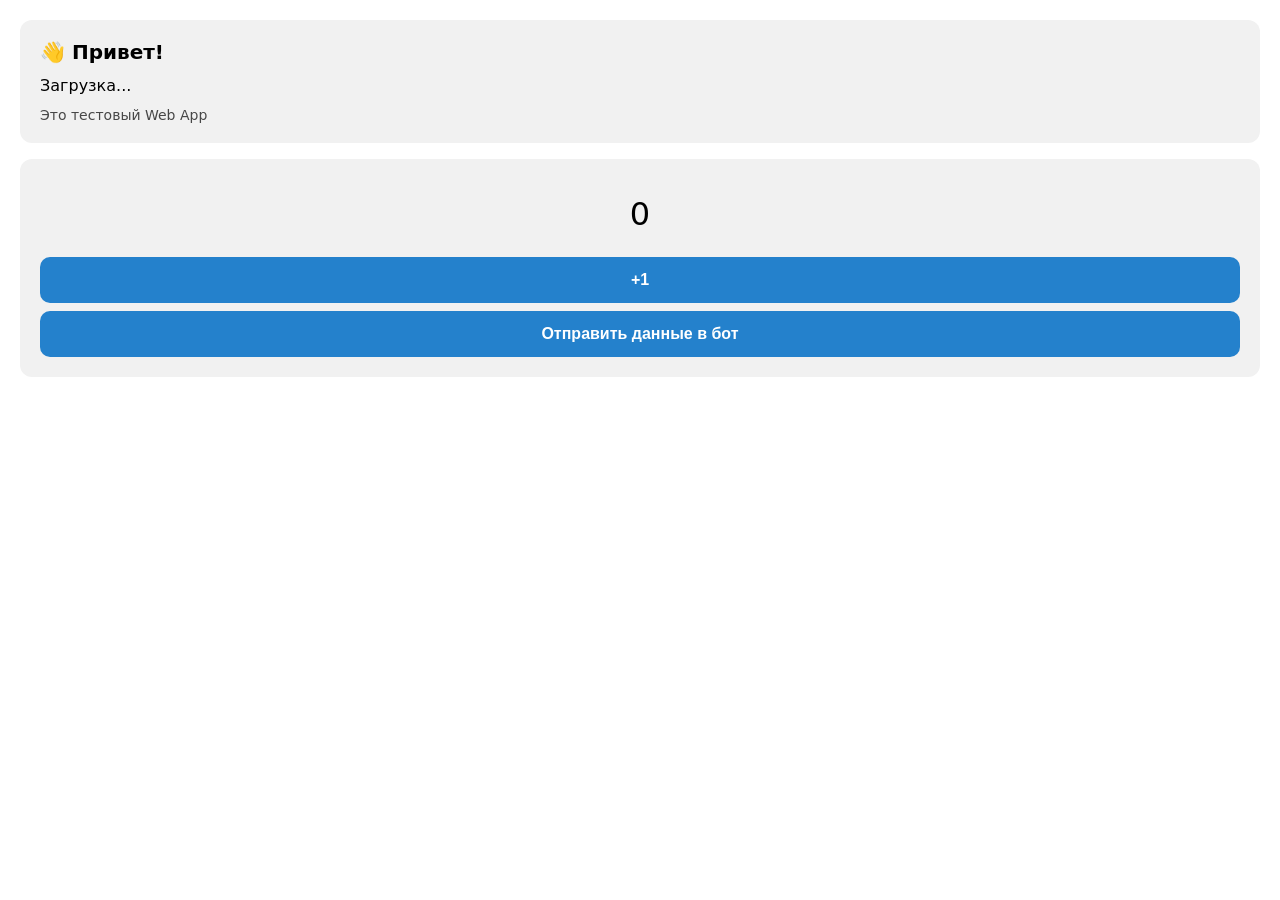
==== index.html @ 4089fd98 "Add files via upload" ====
<!DOCTYPE html>
<html lang="ru">
<head>
  <meta charset="UTF-8">
  <meta name="viewport" content="width=device-width, initial-scale=1.0, user-scalable=no">
  <title>My TG Web App</title>
  <script src="https://telegram.org/js/telegram-web-app.js"></script>
  <style>
    * { box-sizing: border-box; margin: 0; padding: 0; }
    body {
      font-family: -apple-system, system-ui, sans-serif;
      background: var(--tg-theme-bg-color, #fff);
      color: var(--tg-theme-text-color, #000);
      padding: 20px;
      min-height: 100vh;
    }
    .card {
      background: var(--tg-theme-secondary-bg-color, #f1f1f1);
      border-radius: 12px;
      padding: 20px;
      margin-bottom: 16px;
    }
    h1 { font-size: 20px; margin-bottom: 12px; }
    .user { display: flex; align-items: center; gap: 12px; margin-bottom: 12px; }
    .user img { width: 48px; height: 48px; border-radius: 50%; }
    button {
      width: 100%;
      padding: 14px;
      border: none;
      border-radius: 10px;
      background: var(--tg-theme-button-color, #2481cc);
      color: var(--tg-theme-button-text-color, #fff);
      font-size: 16px;
      font-weight: 600;
      cursor: pointer;
      margin-top: 8px;
    }
    button:active { opacity: 0.8; }
    #counter { font-size: 32px; text-align: center; margin: 16px 0; }
  </style>
</head>
<body>
  <div class="card">
    <h1>👋 Привет!</h1>
    <div class="user" id="userInfo">
      <span>Загрузка...</span>
    </div>
    <p style="opacity:0.7;font-size:14px">Это тестовый Web App</p>
  </div>

  <div class="card">
    <div id="counter">0</div>
    <button onclick="increment()">+1</button>
    <button onclick="sendData()">Отправить данные в бот</button>
  </div>

  <script>
    const tg = window.Telegram.WebApp;
    tg.ready();
    tg.expand();

    // Пользователь
    const user = tg.initDataUnsafe?.user;
    const userDiv = document.getElementById('userInfo');
    if (user) {
      userDiv.innerHTML = `
        ${user.photo_url ? `<img src="${user.photo_url}" alt="">` : ''}
        <div>
          <div style="font-weight:600">${user.first_name} ${user.last_name || ''}</div>
          <div style="font-size:13px;opacity:0.7">@${user.username || 'no username'}</div>
        </div>
      `;
    } else {
      userDiv.innerHTML = '<span>Откройте через Telegram</span>';
    }

    let count = 0;
    function increment() {
      count++;
      document.getElementById('counter').textContent = count;
      tg.HapticFeedback.impactOccurred('light');
    }

    function sendData() {
      tg.sendData(JSON.stringify({ count, action: 'test' }));
    }
  </script>
</body>
</html>
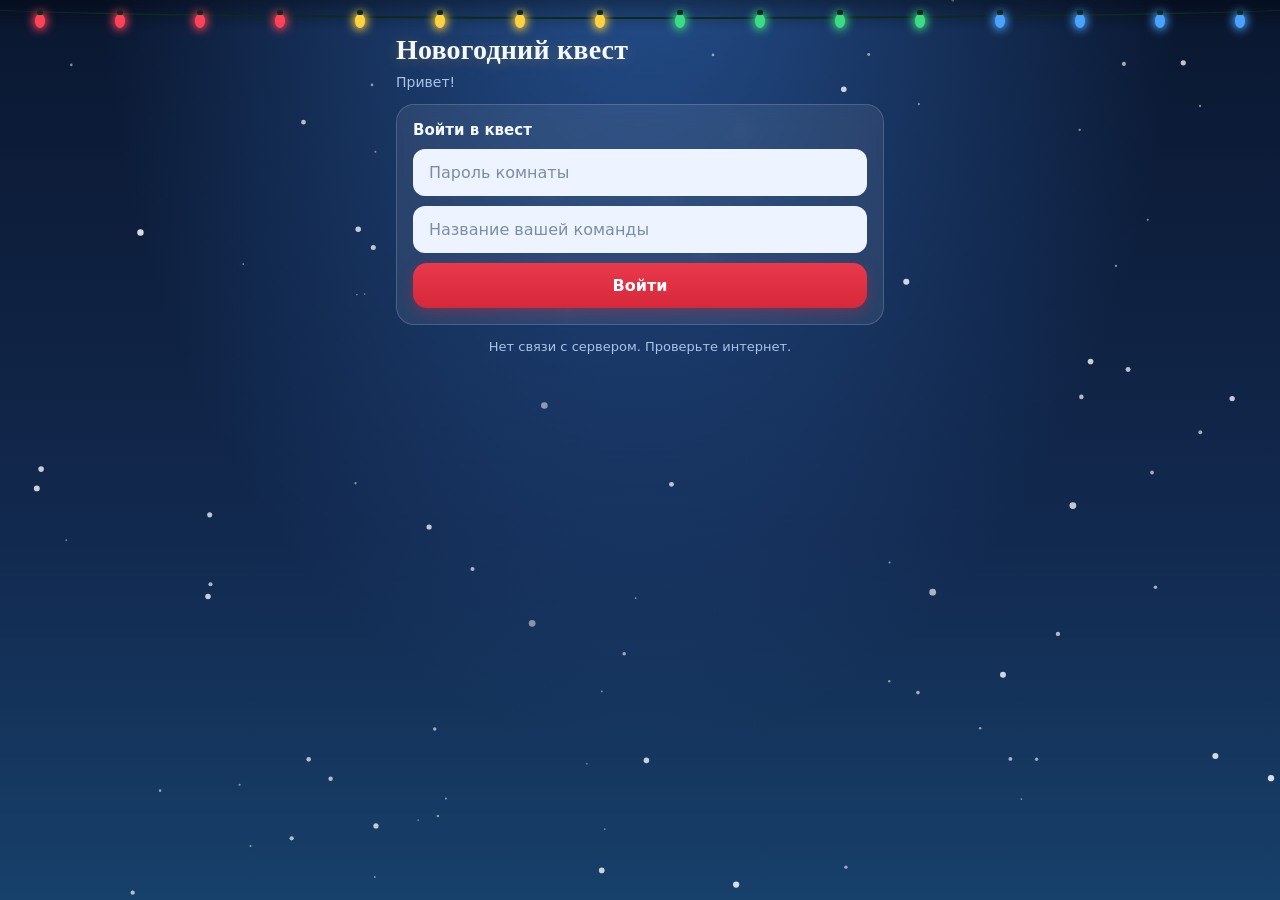
==== commit 679e6673: "Add files via upload" ====
--- a/index.html
+++ b/index.html
@@ -1,89 +1,104 @@
-<!DOCTYPE html>
-<html lang="ru">
-<head>
-  <meta charset="UTF-8">
-  <meta name="viewport" content="width=device-width, initial-scale=1.0, user-scalable=no">
-  <title>My TG Web App</title>
-  <script src="https://telegram.org/js/telegram-web-app.js"></script>
-  <style>
-    * { box-sizing: border-box; margin: 0; padding: 0; }
-    body {
-      font-family: -apple-system, system-ui, sans-serif;
-      background: var(--tg-theme-bg-color, #fff);
-      color: var(--tg-theme-text-color, #000);
-      padding: 20px;
-      min-height: 100vh;
-    }
-    .card {
-      background: var(--tg-theme-secondary-bg-color, #f1f1f1);
-      border-radius: 12px;
-      padding: 20px;
-      margin-bottom: 16px;
-    }
-    h1 { font-size: 20px; margin-bottom: 12px; }
-    .user { display: flex; align-items: center; gap: 12px; margin-bottom: 12px; }
-    .user img { width: 48px; height: 48px; border-radius: 50%; }
-    button {
-      width: 100%;
-      padding: 14px;
-      border: none;
-      border-radius: 10px;
-      background: var(--tg-theme-button-color, #2481cc);
-      color: var(--tg-theme-button-text-color, #fff);
-      font-size: 16px;
-      font-weight: 600;
-      cursor: pointer;
-      margin-top: 8px;
-    }
-    button:active { opacity: 0.8; }
-    #counter { font-size: 32px; text-align: center; margin: 16px 0; }
-  </style>
-</head>
-<body>
-  <div class="card">
-    <h1>👋 Привет!</h1>
-    <div class="user" id="userInfo">
-      <span>Загрузка...</span>
-    </div>
-    <p style="opacity:0.7;font-size:14px">Это тестовый Web App</p>
-  </div>
-
-  <div class="card">
-    <div id="counter">0</div>
-    <button onclick="increment()">+1</button>
-    <button onclick="sendData()">Отправить данные в бот</button>
-  </div>
-
-  <script>
-    const tg = window.Telegram.WebApp;
-    tg.ready();
-    tg.expand();
-
-    // Пользователь
-    const user = tg.initDataUnsafe?.user;
-    const userDiv = document.getElementById('userInfo');
-    if (user) {
-      userDiv.innerHTML = `
-        ${user.photo_url ? `<img src="${user.photo_url}" alt="">` : ''}
-        <div>
-          <div style="font-weight:600">${user.first_name} ${user.last_name || ''}</div>
-          <div style="font-size:13px;opacity:0.7">@${user.username || 'no username'}</div>
-        </div>
-      `;
-    } else {
-      userDiv.innerHTML = '<span>Откройте через Telegram</span>';
-    }
-
-    let count = 0;
-    function increment() {
-      count++;
-      document.getElementById('counter').textContent = count;
-      tg.HapticFeedback.impactOccurred('light');
-    }
-
-    function sendData() {
-      tg.sendData(JSON.stringify({ count, action: 'test' }));
-    }
-  </script>
-</body>
-</html>+<!DOCTYPE html>
+<html lang="ru">
+<head>
+    <meta charset="UTF-8">
+    <meta name="viewport" content="width=device-width, initial-scale=1.0, maximum-scale=1.0, user-scalable=no, viewport-fit=cover">
+    <title>Новогодние квесты</title>
+    <script src="https://telegram.org/js/telegram-web-app.js"></script>
+    <link rel="stylesheet" href="/style.css?v=10">
+</head>
+<body>
+    <canvas id="snow"></canvas>
+    <div class="garland" id="garland" aria-hidden="true"></div>
+
+    <main class="app">
+        <!-- Главное меню -->
+        <section id="main-menu" class="screen">
+            <div class="row between">
+                <h1 class="title">Новогодний квест</h1>
+                <div class="row gap8">
+                    <button id="admin-new" class="icon-btn hidden" title="Создать комнату" onclick="window.app.newRoom()">➕</button>
+                </div>
+            </div>
+            <p class="subtitle" id="user-greeting">Привет!</p>
+
+            <div class="card join-card">
+                <div class="card-title">Войти в квест</div>
+                <input type="text" id="join-room-code" placeholder="Пароль комнаты" autocomplete="off">
+                <input type="text" id="join-team-name" placeholder="Название вашей команды" maxlength="24" autocomplete="off">
+                <button class="btn" onclick="window.app.joinRoom()">Войти</button>
+            </div>
+
+            <div id="quest-list"></div>
+        </section>
+
+        <!-- Комната (игрок) -->
+        <section id="room-screen" class="screen hidden">
+            <div class="screen-header">
+                <button class="back-btn" onclick="window.app.back()">← Назад</button>
+                <div class="timer" id="room-status"></div>
+            </div>
+            <h2 class="title" id="room-title"></h2>
+            <p class="subtitle" id="room-team"></p>
+
+            <div class="card code-card">
+                <div class="card-title">🔑 Код задания</div>
+                <div class="row gap8">
+                    <input type="text" id="unlock-code" inputmode="numeric" maxlength="7" placeholder="6 цифр" autocomplete="off">
+                    <button class="btn btn-auto" onclick="window.app.unlock()">Открыть</button>
+                </div>
+                <button class="btn btn-ghost hidden" id="scan-btn" onclick="window.app.scanQr()">📷 Сканировать QR-код</button>
+            </div>
+
+            <div id="room-map-box"></div>
+            <div id="room-tasks" class="stack"></div>
+
+            <div class="card">
+                <div class="card-title">🏆 Команды</div>
+                <div id="room-board"></div>
+            </div>
+        </section>
+
+        <!-- Экран задания -->
+        <section id="quest-container" class="screen hidden">
+            <div class="screen-header">
+                <button class="back-btn" onclick="window.app.back()">← К заданиям</button>
+                <div class="timer" id="quest-timer"></div>
+                <button class="hint-btn" id="hint-btn" onclick="window.app.hint()">💡</button>
+            </div>
+            <h2 class="title small" id="quest-title"></h2>
+            <div id="quest-content" class="quest-content"></div>
+        </section>
+
+        <!-- Админ: результаты комнаты -->
+        <section id="admin-room" class="screen hidden">
+            <div class="screen-header">
+                <button class="back-btn" onclick="window.app.back()">← Назад</button>
+                <div class="row gap8">
+                    <button class="icon-btn" onclick="window.app.editRoom()" title="Редактировать">✏️</button>
+                    <button class="icon-btn" onclick="window.app.deleteRoom()" title="Удалить">🗑</button>
+                </div>
+            </div>
+            <div id="admin-room-body"></div>
+        </section>
+
+        <!-- Админ: создание / редактирование -->
+        <section id="admin-edit" class="screen hidden">
+            <div class="screen-header">
+                <button class="back-btn" onclick="window.app.back()">← Назад</button>
+                <h2 class="title small">Комната</h2>
+            </div>
+            <div id="admin-form"></div>
+        </section>
+    </main>
+
+    <div id="modal" class="modal hidden">
+        <div class="modal-card">
+            <div id="modal-body"></div>
+            <button class="btn" onclick="window.app.closeModal()">Понятно</button>
+        </div>
+    </div>
+
+    <script type="module" src="/app.js?v=10"></script>
+</body>
+</html>
--- a/style.css
+++ b/style.css
@@ -0,0 +1,194 @@
+/* Палитра: ночь, хвоя, клюква, золото, снег */
+:root {
+    --night: #0a1730;
+    --night-2: #12294f;
+    --pine: #1f6b4a;
+    --cranberry: #d62839;
+    --gold: #f6c453;
+    --snow: #f4f8ff;
+    --ice: #a9c4e8;
+    --glass: rgba(255, 255, 255, 0.08);
+    --glass-line: rgba(255, 255, 255, 0.16);
+    --c-red: #ff4257;
+    --c-yellow: #ffd23f;
+    --c-green: #3ddc84;
+    --c-gray: #8a97ad;
+    --serif: Georgia, 'Times New Roman', serif;
+}
+
+* { box-sizing: border-box; margin: 0; padding: 0; -webkit-tap-highlight-color: transparent; font-family: -apple-system, system-ui, 'Segoe UI', Roboto, sans-serif; user-select: none; -webkit-user-select: none; }
+/* Без этого на iPhone нельзя печатать в полях ввода */
+input, textarea, select { user-select: text; -webkit-user-select: text; }
+
+html { background: var(--night); }
+body {
+    color: var(--snow);
+    min-height: 100vh;
+    background:
+        radial-gradient(ellipse at 50% -10%, #25508f 0%, transparent 60%),
+        linear-gradient(180deg, var(--night) 0%, var(--night-2) 60%, #17406a 100%);
+    background-attachment: fixed;
+    overflow-x: hidden;
+}
+#snow { position: fixed; inset: 0; width: 100%; height: 100%; pointer-events: none; z-index: 1; }
+.hidden { display: none !important; }
+
+.app { position: relative; z-index: 2; padding: 34px 16px 40px; max-width: 520px; margin: 0 auto; }
+.screen { display: flex; flex-direction: column; gap: 14px; }
+.row { display: flex; align-items: center; }
+.between { justify-content: space-between; }
+.gap8 { gap: 8px; }
+.stack { display: flex; flex-direction: column; gap: 10px; }
+
+/* Гирлянда */
+.garland { position: fixed; top: 0; left: 0; right: 0; height: 30px; z-index: 3; pointer-events: none; display: flex; justify-content: space-around; padding-top: 6px;
+    background: linear-gradient(180deg, rgba(0,0,0,.35), transparent); }
+.garland::before { content: ''; position: absolute; left: -5%; right: -5%; top: -9px; height: 26px; border-bottom: 2px solid #0d2a1c; border-radius: 0 0 50% 50%; }
+.bulb { width: 10px; height: 14px; border-radius: 50% 50% 55% 55%; margin-top: 8px; position: relative; animation: blink 2.4s infinite ease-in-out; }
+.bulb::before { content: ''; position: absolute; top: -4px; left: 2px; width: 6px; height: 5px; background: #0d2a1c; border-radius: 2px; }
+@keyframes blink { 0%, 100% { opacity: 1; filter: brightness(1.2); } 50% { opacity: .35; filter: brightness(.8); } }
+
+/* Тексты */
+.title { font-family: var(--serif); font-size: 28px; font-weight: 700; line-height: 1.15; letter-spacing: .2px; text-shadow: 0 2px 14px rgba(246, 196, 83, .25); }
+.title.small { font-size: 22px; }
+.subtitle { font-size: 14px; color: var(--ice); margin-top: -6px; }
+.muted { color: var(--ice); font-size: 13px; }
+
+/* Карточки */
+.card { background: var(--glass); border: 1px solid var(--glass-line); border-radius: 18px; padding: 16px; backdrop-filter: blur(8px); -webkit-backdrop-filter: blur(8px); display: flex; flex-direction: column; gap: 10px; }
+.card-title { font-weight: 700; font-size: 15px; }
+.room-card { cursor: pointer; flex-direction: row; justify-content: space-between; align-items: center; transition: border-color .15s; }
+.room-card:active { border-color: var(--gold); }
+.room-card .name { font-family: var(--serif); font-size: 18px; font-weight: 700; }
+
+/* Поля */
+input[type=text], input[type=number], input[type=datetime-local], input[type=password], textarea, select {
+    width: 100%; padding: 12px 14px; font-size: 16px; color: #10213f; background: #eef4ff; border: 2px solid transparent; border-radius: 12px; outline: none;
+}
+input:focus, textarea:focus, select:focus { border-color: var(--gold); }
+input::placeholder, textarea::placeholder { color: #7d8ba5; }
+textarea { min-height: 70px; resize: vertical; }
+label.field { display: flex; flex-direction: column; gap: 5px; font-size: 13px; color: var(--ice); }
+
+/* Кнопки */
+.btn { background: linear-gradient(180deg, #e83a4c, var(--cranberry)); color: #fff; border: none; padding: 13px 16px; border-radius: 14px; font-size: 16px; font-weight: 700; cursor: pointer; width: 100%; box-shadow: 0 4px 14px rgba(214, 40, 57, .35); }
+.btn:active { transform: scale(.98); }
+.btn:disabled { opacity: .5; }
+.btn-auto { width: auto; white-space: nowrap; }
+.btn-ghost { background: var(--glass); border: 1px solid var(--glass-line); box-shadow: none; color: var(--snow); font-weight: 600; }
+.btn-green { background: linear-gradient(180deg, #2a9460, var(--pine)); box-shadow: 0 4px 14px rgba(31, 107, 74, .4); }
+.btn-small { padding: 8px 12px; font-size: 14px; border-radius: 10px; }
+.icon-btn { background: var(--glass); border: 1px solid var(--glass-line); color: var(--snow); width: 40px; height: 40px; border-radius: 12px; font-size: 18px; cursor: pointer; }
+.back-btn { background: none; border: none; color: var(--gold); font-size: 16px; cursor: pointer; padding: 4px 0; }
+.screen-header { display: flex; justify-content: space-between; align-items: center; gap: 10px; }
+.timer { font-weight: 700; font-size: 16px; color: var(--gold); font-variant-numeric: tabular-nums; }
+.hint-btn { background: var(--glass); border: 1px solid var(--gold); color: var(--gold); padding: 7px 12px; border-radius: 12px; font-size: 14px; font-weight: 700; cursor: pointer; white-space: nowrap; }
+.hint-btn.used { background: var(--gold); color: #3a2a00; }
+
+/* Задания в комнате */
+.task-card { display: flex; justify-content: space-between; align-items: center; gap: 10px; padding: 14px 16px; border-radius: 16px; border: 1px solid var(--glass-line); background: var(--glass); }
+.task-card .num { width: 30px; height: 30px; border-radius: 50%; display: inline-flex; align-items: center; justify-content: center; font-weight: 800; font-size: 14px; margin-right: 10px; color: #1b1300; flex-shrink: 0; }
+.task-card .left { display: flex; align-items: center; min-width: 0; }
+.task-card .tname { font-weight: 700; }
+.task-card .tsub { font-size: 12px; color: var(--ice); margin-top: 2px; }
+.task-card.new { opacity: .75; }
+.task-card.new .num { background: var(--c-red); box-shadow: 0 0 10px var(--c-red); }
+.task-card.found { border-color: var(--c-yellow); cursor: pointer; box-shadow: 0 0 16px rgba(255, 210, 63, .2); }
+.task-card.found .num { background: var(--c-yellow); box-shadow: 0 0 10px var(--c-yellow); }
+.task-card.solved { border-color: rgba(61, 220, 132, .5); }
+.task-card.solved .num { background: var(--c-green); box-shadow: 0 0 10px var(--c-green); }
+.task-card.failed .num { background: var(--c-gray); }
+.task-card .right { font-weight: 800; color: var(--gold); white-space: nowrap; text-align: right; font-size: 14px; }
+
+/* Карта и метки */
+.map-wrap { position: relative; border-radius: 16px; overflow: hidden; border: 1px solid var(--glass-line); line-height: 0; }
+.map-wrap img { width: 100%; display: block; -webkit-user-drag: none; }
+.map-wrap.placing { outline: 3px dashed var(--gold); cursor: crosshair; }
+.pin { position: absolute; width: 28px; height: 28px; margin: -14px 0 0 -14px; border-radius: 50%; display: flex; align-items: center; justify-content: center; font-size: 13px; font-weight: 800; color: #1b1300; line-height: 1; border: 2px solid #fff; pointer-events: none; }
+.pin.red { background: var(--c-red); color: #fff; box-shadow: 0 0 12px 3px var(--c-red); animation: glow 1.8s infinite; }
+.pin.yellow { background: var(--c-yellow); box-shadow: 0 0 12px 3px var(--c-yellow); animation: glow 1.8s infinite; }
+.pin.green { background: var(--c-green); box-shadow: 0 0 12px 3px var(--c-green); }
+.pin.gray { background: var(--c-gray); }
+.pin.blue { background: #6cb4ff; }
+@keyframes glow { 0%, 100% { filter: brightness(1); } 50% { filter: brightness(1.45); } }
+.legend { display: flex; gap: 12px; flex-wrap: wrap; font-size: 12px; color: var(--ice); margin-top: 8px; }
+.legend i { display: inline-block; width: 10px; height: 10px; border-radius: 50%; margin-right: 5px; }
+
+/* Таблица команд */
+.board-row { display: flex; justify-content: space-between; padding: 8px 0; border-bottom: 1px solid var(--glass-line); font-size: 15px; }
+.board-row:last-child { border-bottom: none; }
+.board-row.you { color: var(--gold); font-weight: 700; }
+
+/* Окно-сообщение */
+.modal { position: fixed; inset: 0; z-index: 50; background: rgba(5, 10, 25, .75); display: flex; align-items: center; justify-content: center; padding: 20px; }
+.modal-card { background: linear-gradient(180deg, #1a3a6b, #10264a); border: 1px solid var(--gold); border-radius: 20px; padding: 20px; width: 100%; max-width: 420px; display: flex; flex-direction: column; gap: 16px; box-shadow: 0 10px 40px rgba(0, 0, 0, .5); }
+.modal-card h3 { font-family: var(--serif); font-size: 22px; }
+.modal-card p { line-height: 1.5; }
+.big-score { font-family: var(--serif); font-size: 44px; color: var(--gold); text-align: center; }
+
+/* Поле игры */
+.quest-content { display: flex; flex-direction: column; gap: 12px; min-height: 260px; }
+.center { text-align: center; }
+.note { text-align: center; font-size: 14px; color: var(--ice); }
+.shake { animation: shake .35s; }
+@keyframes shake { 20% { transform: translateX(-6px); } 40% { transform: translateX(6px); } 60% { transform: translateX(-4px); } 80% { transform: translateX(4px); } }
+.game-canvas { background: #0d2140; border: 2px solid var(--glass-line); border-radius: 14px; touch-action: none; width: 100%; max-width: 300px; align-self: center; }
+.dpad { display: grid; grid-template-columns: repeat(3, 62px); gap: 8px; justify-content: center; }
+.dpad .btn { padding: 14px 0; }
+
+.quiz-option { background: var(--glass); border: 2px solid var(--glass-line); padding: 15px; border-radius: 14px; text-align: center; cursor: pointer; font-size: 16px; }
+.quiz-option.correct { border-color: var(--c-green); background: rgba(61, 220, 132, .18); }
+.quiz-option.wrong { border-color: var(--c-red); background: rgba(255, 66, 87, .18); }
+.quiz-option.off { opacity: .25; pointer-events: none; }
+
+/* Ханойская башня */
+.hanoi-board { display: flex; justify-content: space-between; gap: 8px; height: 230px; touch-action: none; }
+.tower { flex: 1; position: relative; border-bottom: 5px solid #c9a24a; border-radius: 0 0 6px 6px; transition: background .15s; }
+.tower.drop-ok { background: rgba(61, 220, 132, .16); }
+.tower.drop-bad { background: rgba(255, 66, 87, .16); }
+.pole { position: absolute; left: 50%; bottom: 0; top: 14px; width: 8px; margin-left: -4px; background: linear-gradient(90deg, #b88a2e, #f0cf7a, #b88a2e); border-radius: 4px 4px 0 0; }
+.stack-box { position: absolute; left: 0; right: 0; bottom: 0; display: flex; flex-direction: column-reverse; align-items: center; gap: 2px; padding-bottom: 2px; }
+.disk { height: 24px; border-radius: 12px; box-shadow: inset 0 -3px 0 rgba(0, 0, 0, .22), 0 2px 5px rgba(0, 0, 0, .4); touch-action: none; }
+.disk.top { cursor: grab; outline: 2px solid rgba(255, 255, 255, .55); }
+.disk.dragging { position: fixed; z-index: 40; cursor: grabbing; transform: scale(1.06); pointer-events: auto; }
+
+/* Спички */
+.match-svg { width: 100%; max-width: 360px; align-self: center; touch-action: manipulation; }
+.stick { transition: opacity .12s; }
+.stick-on { fill: #f0c27a; stroke: #8a5a1e; stroke-width: 1.5; }
+.stick-off { fill: rgba(255, 255, 255, .05); stroke: rgba(255, 255, 255, .28); stroke-width: 1.2; stroke-dasharray: 4 3; }
+.stick-hand { fill: rgba(255, 66, 87, .35); stroke: var(--c-red); stroke-width: 2; stroke-dasharray: 4 3; }
+.stick-fixed { fill: #b98a4a; stroke: #6b4713; stroke-width: 1.5; opacity: .85; }
+
+/* Wordle */
+.wordle-row { display: flex; gap: 5px; justify-content: center; }
+.wcell { width: 40px; height: 40px; border-radius: 8px; display: flex; align-items: center; justify-content: center; font-weight: 800; font-size: 18px; color: #fff; background: var(--glass); border: 1px solid var(--glass-line); }
+.wcell.m0 { background: #4b5870; } .wcell.m1 { background: #c89b1e; } .wcell.m2 { background: #2a9460; }
+.wcell.empty { opacity: .35; }
+
+/* Гирлянда-симон */
+.simon-grid { display: grid; grid-template-columns: 1fr 1fr; gap: 12px; max-width: 280px; width: 100%; align-self: center; }
+.pad { aspect-ratio: 1; border-radius: 50%; border: none; opacity: .38; transition: opacity .1s, box-shadow .1s, transform .1s; cursor: pointer; }
+.pad.lit { opacity: 1; transform: scale(1.06); box-shadow: 0 0 34px 10px currentColor; }
+.pad.p0 { background: #ff4257; color: #ff4257; } .pad.p1 { background: #3ddc84; color: #3ddc84; }
+.pad.p2 { background: #4aa3ff; color: #4aa3ff; } .pad.p3 { background: #ffd23f; color: #ffd23f; }
+
+/* Пары */
+.mem-grid { display: grid; grid-template-columns: repeat(4, 1fr); gap: 8px; }
+.mem-card { aspect-ratio: 1; border-radius: 12px; display: flex; align-items: center; justify-content: center; font-size: 30px; cursor: pointer; background: linear-gradient(135deg, #2a5aa0, #17406a); border: 1px solid var(--glass-line); color: transparent; transition: transform .25s, background .2s; }
+.mem-card.open { background: #eef4ff; color: inherit; transform: rotateY(180deg) scaleX(-1); }
+.mem-card.done { background: rgba(61, 220, 132, .25); color: inherit; border-color: var(--c-green); }
+
+/* Пятнашки */
+.slide-grid { display: grid; gap: 6px; max-width: 320px; width: 100%; align-self: center; }
+.tile { aspect-ratio: 1; border-radius: 12px; display: flex; align-items: center; justify-content: center; font-size: 26px; font-weight: 800; cursor: pointer; background: linear-gradient(135deg, #e83a4c, #a81c2c); color: #fff; box-shadow: 0 3px 8px rgba(0, 0, 0, .35); }
+.tile.alt { background: linear-gradient(135deg, #2a9460, #17604a); }
+.tile.empty { background: transparent; box-shadow: none; cursor: default; }
+
+/* Админка */
+.task-edit { background: rgba(255, 255, 255, .05); border: 1px solid var(--glass-line); border-radius: 14px; padding: 12px; display: flex; flex-direction: column; gap: 8px; }
+.code-pill { font-family: ui-monospace, Menlo, monospace; font-size: 20px; font-weight: 800; color: var(--gold); letter-spacing: 3px; }
+.chip { display: inline-block; padding: 3px 8px; border-radius: 10px; font-size: 12px; font-weight: 700; margin: 2px 3px 2px 0; background: var(--glass); }
+.chip.g { background: rgba(61, 220, 132, .25); } .chip.y { background: rgba(255, 210, 63, .25); } .chip.r { background: rgba(255, 66, 87, .22); }
+
+@media (prefers-reduced-motion: reduce) { .bulb, .pin { animation: none !important; } }
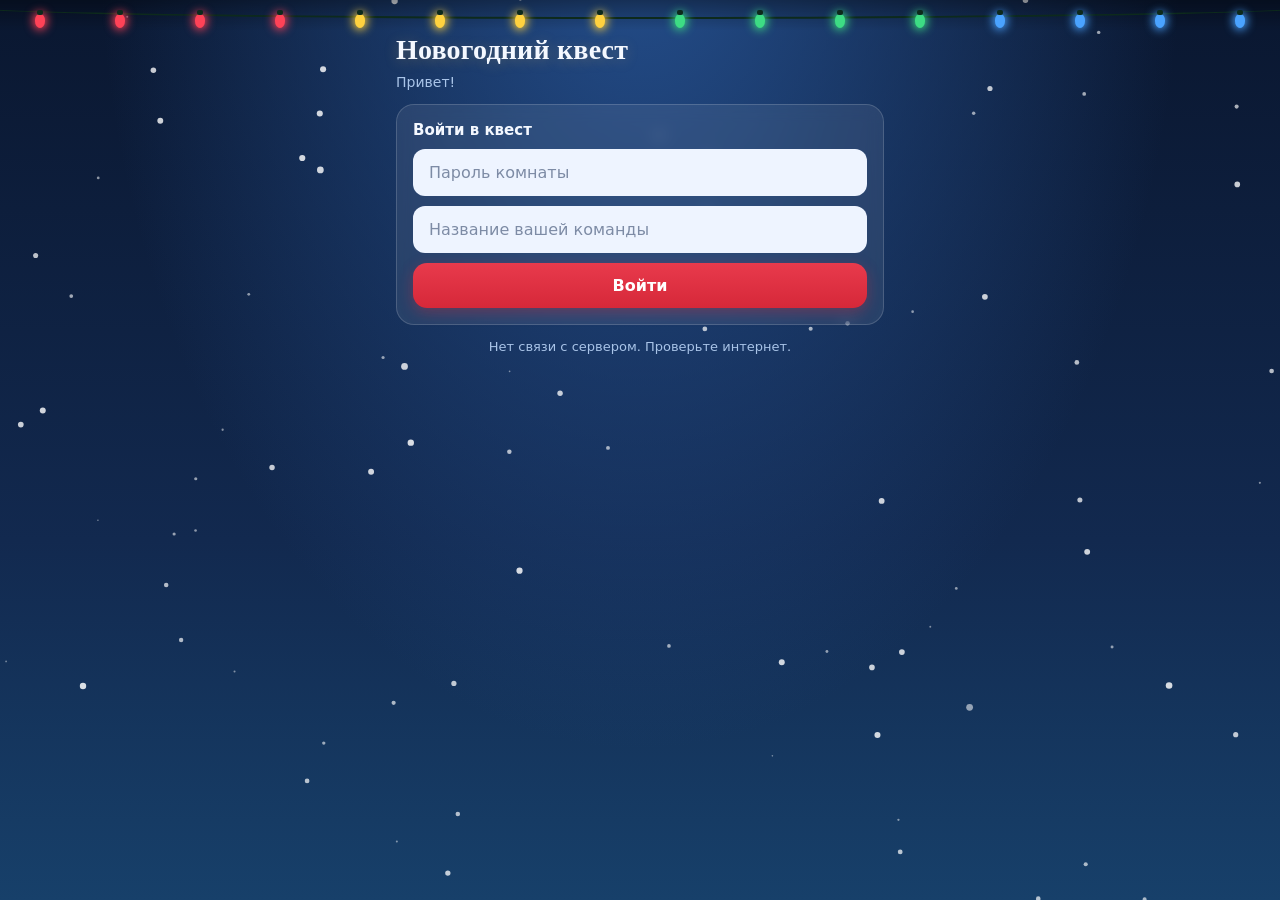
==== commit 1f7e2154: "Update version numbers for CSS and JS files" ====
--- a/index.html
+++ b/index.html
@@ -5,22 +5,22 @@
     <meta name="viewport" content="width=device-width, initial-scale=1.0, maximum-scale=1.0, user-scalable=no, viewport-fit=cover">
     <title>Новогодние квесты</title>
     <script src="https://telegram.org/js/telegram-web-app.js"></script>
-    <link rel="stylesheet" href="/style.css?v=10">
+    <link rel="stylesheet" href="/style.css?v=11">
 </head>
 <body>
     <canvas id="snow"></canvas>
     <div class="garland" id="garland" aria-hidden="true"></div>
 
     <main class="app">
+        <div id="boot-error" class="card hidden" style="border-color:var(--c-red);white-space:pre-wrap;font-size:13px"></div>
         <!-- Главное меню -->
         <section id="main-menu" class="screen">
             <div class="row between">
                 <h1 class="title">Новогодний квест</h1>
-                <div class="row gap8">
-                    <button id="admin-new" class="icon-btn hidden" title="Создать комнату" onclick="window.app.newRoom()">➕</button>
-                </div>
             </div>
             <p class="subtitle" id="user-greeting">Привет!</p>
+
+            <button id="admin-new" class="btn btn-green hidden" onclick="window.app.newRoom()">➕ Создать комнату (админ)</button>
 
             <div class="card join-card">
                 <div class="card-title">Войти в квест</div>
@@ -30,6 +30,7 @@
             </div>
 
             <div id="quest-list"></div>
+            <p class="muted center" id="my-id"></p>
         </section>
 
         <!-- Комната (игрок) -->
@@ -67,6 +68,7 @@
                 <button class="hint-btn" id="hint-btn" onclick="window.app.hint()">💡</button>
             </div>
             <h2 class="title small" id="quest-title"></h2>
+            <p class="quest-sub" id="quest-sub"></p>
             <div id="quest-content" class="quest-content"></div>
         </section>
 
@@ -99,6 +101,6 @@
         </div>
     </div>
 
-    <script type="module" src="/app.js?v=10"></script>
+    <script type="module" src="/app.js?v=11"></script>
 </body>
 </html>
--- a/style.css
+++ b/style.css
@@ -192,3 +192,47 @@
 .chip.g { background: rgba(61, 220, 132, .25); } .chip.y { background: rgba(255, 210, 63, .25); } .chip.r { background: rgba(255, 66, 87, .22); }
 
 @media (prefers-reduced-motion: reduce) { .bulb, .pin { animation: none !important; } }
+
+/* ───── Ханой: подарки и ёлки ───── */
+.tower-name { position: absolute; left: 0; right: 0; bottom: -26px; text-align: center; font-size: 12px; color: var(--ice); }
+.hanoi-board { margin-bottom: 28px; }
+.disk.gift { position: relative; border-radius: 6px; }
+.disk.gift::before { content: ''; position: absolute; left: 50%; top: 0; bottom: 0; width: 8px; margin-left: -4px; background: rgba(255, 255, 255, .85); }
+.disk.gift::after { content: '🎀'; position: absolute; left: 50%; top: -9px; transform: translateX(-50%); font-size: 13px; line-height: 1; }
+.disk.dragging::after { top: -9px; }
+
+/* ───── Гирлянда ───── */
+.garland-box { display: flex; flex-direction: column; gap: 26px; padding: 8px 4px 24px; }
+.g-row { position: relative; display: flex; justify-content: space-around; align-items: flex-start; min-height: 74px; }
+.g-wire { position: absolute; left: 0; right: 0; top: -6px; height: 34px; border-bottom: 3px solid #0f3a26; border-radius: 0 0 50% 50% / 0 0 100% 100%; }
+.g-bulb { position: relative; width: 38px; height: 52px; border: none; cursor: pointer; background: var(--c); border-radius: 50% 50% 55% 55% / 40% 40% 60% 60%; opacity: .35; transition: opacity .08s, box-shadow .08s, transform .08s; z-index: 1; }
+.g-bulb::before { content: ''; position: absolute; top: -9px; left: 11px; width: 16px; height: 11px; background: #3a3a3a; border-radius: 3px 3px 0 0; }
+.g-bulb.lit { opacity: 1; transform: scale(1.12); box-shadow: 0 0 30px 12px var(--c); }
+
+/* ───── Записка сейфа ───── */
+.note-canvas { width: 100%; max-width: 340px; align-self: center; border-radius: 12px; box-shadow: 0 6px 18px rgba(0, 0, 0, .4); user-select: none; }
+
+/* ───── Пятнашки-картинка ───── */
+.slide-board { position: relative; align-self: center; border-radius: 12px; background: rgba(255, 255, 255, .06); touch-action: none; }
+.ptile { position: absolute; left: 0; top: 0; border-radius: 8px; cursor: grab; touch-action: none; box-shadow: 0 2px 6px rgba(0, 0, 0, .45); overflow: hidden; }
+.ptile span { position: absolute; left: 4px; top: 2px; font-size: 12px; font-weight: 800; color: #fff; text-shadow: 0 1px 3px #000; opacity: .85; }
+
+/* ───── Исправление: диск снова «отрывается» и едет за пальцем ───── */
+.disk.gift.dragging { position: fixed; z-index: 40; transform: scale(1.08); box-shadow: 0 10px 22px rgba(0, 0, 0, .55); }
+
+/* ───── Подпись под названием задания ───── */
+.quest-sub { margin-top: -6px; font-size: 13px; color: var(--ice); }
+
+/* ───── Эрудиция: полоска времени ───── */
+.qbar { height: 10px; border-radius: 6px; background: rgba(255, 255, 255, .15); overflow: hidden; }
+.qbar > i { display: block; height: 100%; width: 100%; background: linear-gradient(90deg, var(--c-red), var(--c-yellow), var(--c-green)); transform-origin: left; }
+.q-points { text-align: center; font-weight: 800; color: var(--gold); min-height: 22px; }
+
+/* ───── Пары: поле подстраивается под любое число карточек ───── */
+.mem-grid.big { gap: 4px; }
+.mem-grid .mem-card { font-size: var(--fs, 30px); border-radius: 8px; }
+
+/* ───── Огни ёлки (Lights Out) ───── */
+.lights-grid { display: grid; gap: 8px; max-width: 330px; width: 100%; align-self: center; }
+.lamp { aspect-ratio: 1; border-radius: 50%; border: 2px solid rgba(255, 255, 255, .25); background: #1a2a48; cursor: pointer; transition: background .15s, box-shadow .15s; }
+.lamp.on { background: radial-gradient(circle at 35% 30%, #fff6b0, #ffc233); box-shadow: 0 0 18px 4px rgba(255, 194, 51, .75); border-color: #fff3b0; }
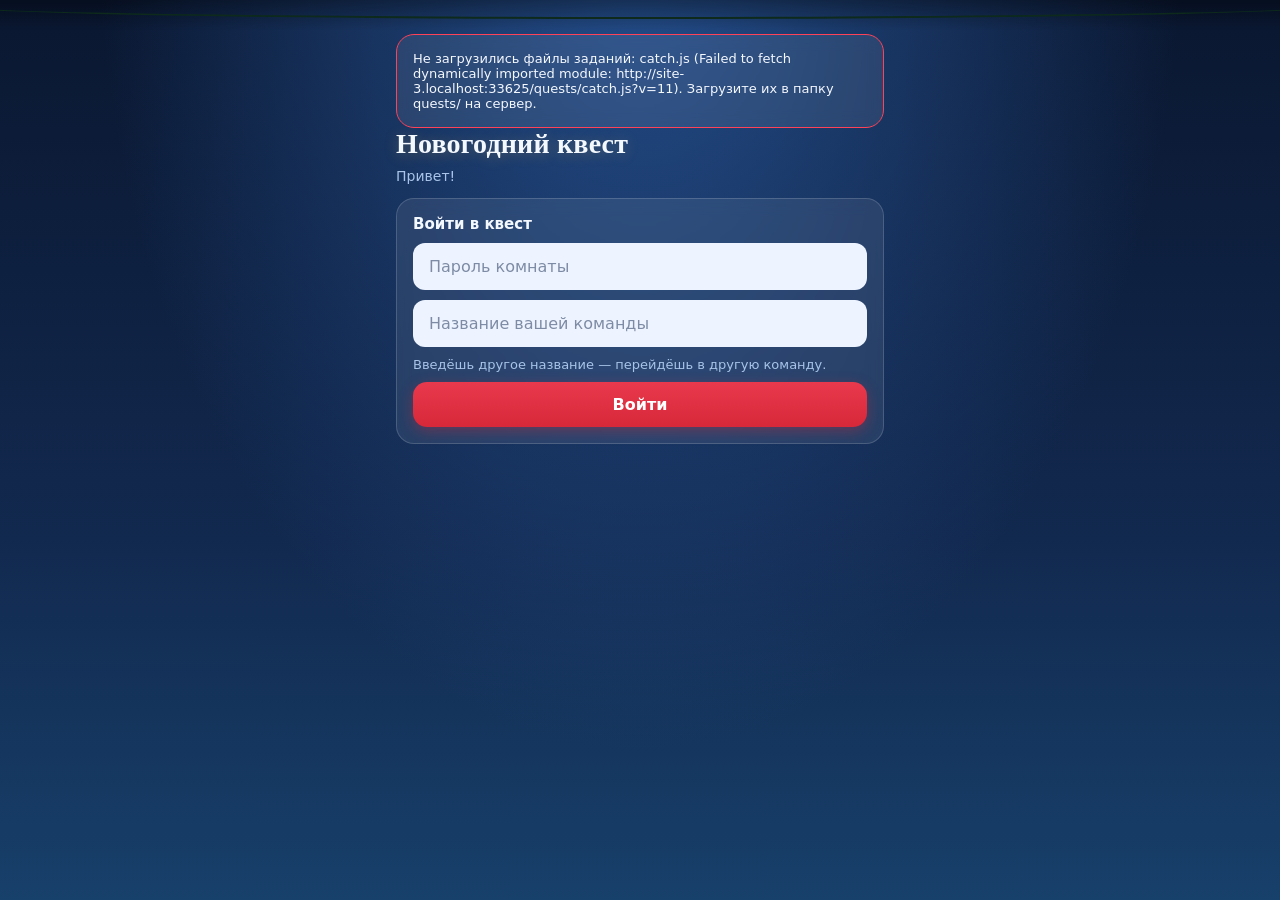
==== commit f3cda776: "Update CSS and JS version in index.html" ====
--- a/index.html
+++ b/index.html
@@ -5,7 +5,7 @@
     <meta name="viewport" content="width=device-width, initial-scale=1.0, maximum-scale=1.0, user-scalable=no, viewport-fit=cover">
     <title>Новогодние квесты</title>
     <script src="https://telegram.org/js/telegram-web-app.js"></script>
-    <link rel="stylesheet" href="/style.css?v=11">
+    <link rel="stylesheet" href="/style.css?v=13">
 </head>
 <body>
     <canvas id="snow"></canvas>
@@ -26,6 +26,7 @@
                 <div class="card-title">Войти в квест</div>
                 <input type="text" id="join-room-code" placeholder="Пароль комнаты" autocomplete="off">
                 <input type="text" id="join-team-name" placeholder="Название вашей команды" maxlength="24" autocomplete="off">
+                <p class="muted">Введёшь другое название — перейдёшь в другую команду.</p>
                 <button class="btn" onclick="window.app.joinRoom()">Войти</button>
             </div>
 
@@ -101,6 +102,6 @@
         </div>
     </div>
 
-    <script type="module" src="/app.js?v=11"></script>
+    <script type="module" src="/app.js?v=13"></script>
 </body>
 </html>
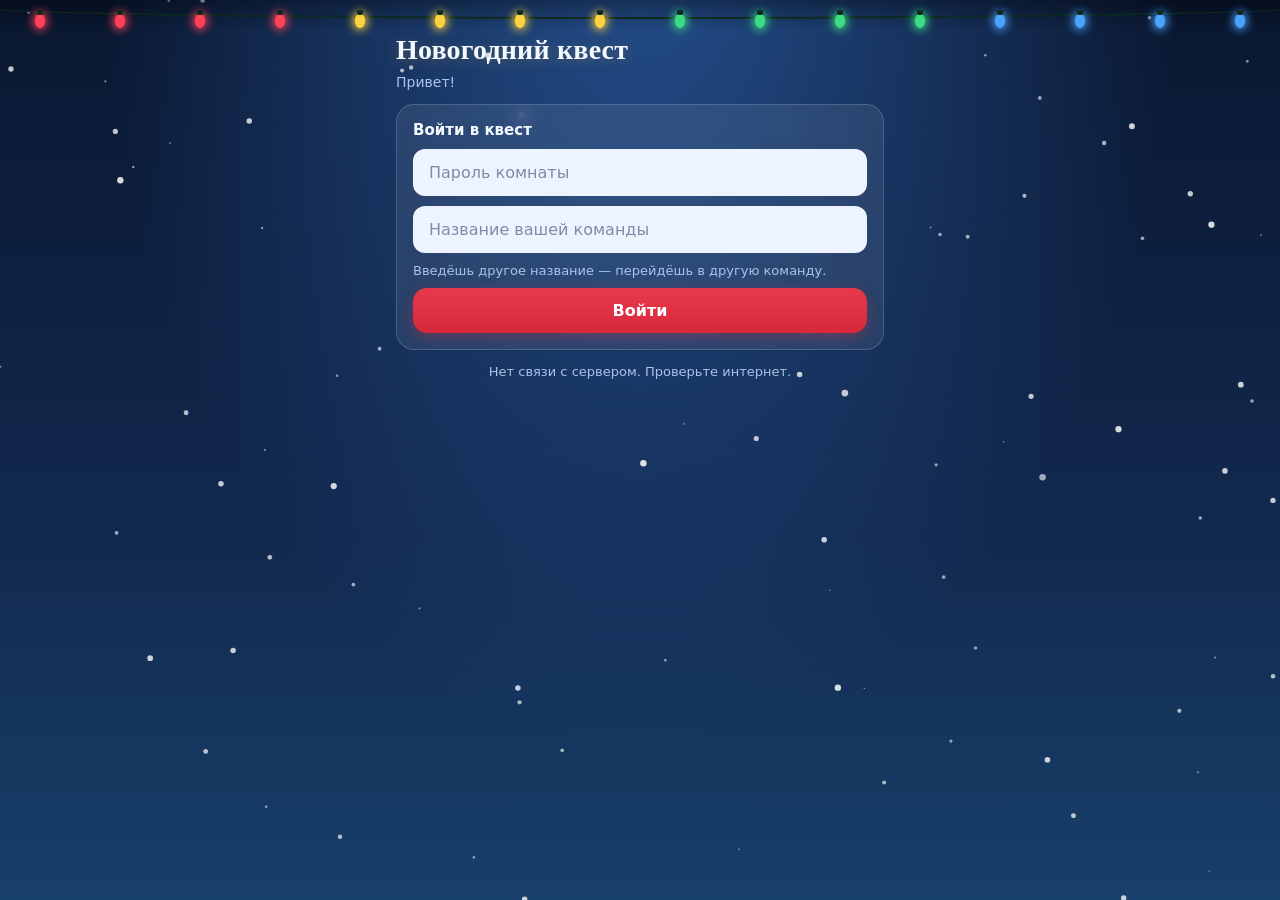
==== commit 2f363b2c: "Update version numbers for CSS and JS files" ====
--- a/index.html
+++ b/index.html
@@ -5,7 +5,7 @@
     <meta name="viewport" content="width=device-width, initial-scale=1.0, maximum-scale=1.0, user-scalable=no, viewport-fit=cover">
     <title>Новогодние квесты</title>
     <script src="https://telegram.org/js/telegram-web-app.js"></script>
-    <link rel="stylesheet" href="/style.css?v=13">
+    <link rel="stylesheet" href="/style.css?v=14">
 </head>
 <body>
     <canvas id="snow"></canvas>
@@ -102,6 +102,6 @@
         </div>
     </div>
 
-    <script type="module" src="/app.js?v=13"></script>
+    <script type="module" src="/app.js?v=14"></script>
 </body>
 </html>
--- a/style.css
+++ b/style.css
@@ -236,3 +236,15 @@
 .lights-grid { display: grid; gap: 8px; max-width: 330px; width: 100%; align-self: center; }
 .lamp { aspect-ratio: 1; border-radius: 50%; border: 2px solid rgba(255, 255, 255, .25); background: #1a2a48; cursor: pointer; transition: background .15s, box-shadow .15s; }
 .lamp.on { background: radial-gradient(circle at 35% 30%, #fff6b0, #ffc233); box-shadow: 0 0 18px 4px rgba(255, 194, 51, .75); border-color: #fff3b0; }
+
+/* ───── Шары по коробкам ───── */
+.balls-grid { display: grid; gap: 14px 10px; justify-items: center; padding: 6px 0 12px; }
+.bbox { width: 52px; height: 158px; border: 3px solid rgba(255, 255, 255, .45); border-top: 3px dashed rgba(255, 255, 255, .25); border-radius: 4px 4px 16px 16px; display: flex; flex-direction: column-reverse; align-items: center; gap: 3px; padding: 4px 0; cursor: pointer; background: rgba(255, 255, 255, .06); transition: border-color .15s; }
+.bbox.sel { border-color: var(--gold); box-shadow: 0 0 16px rgba(246, 196, 83, .45); }
+.ball { width: 38px; height: 38px; border-radius: 50%; background: radial-gradient(circle at 32% 28%, rgba(255, 255, 255, .85), rgba(255, 255, 255, 0) 38%), var(--c); box-shadow: inset 0 -4px 6px rgba(0, 0, 0, .25), 0 2px 4px rgba(0, 0, 0, .35); transition: transform .12s; }
+.ball.up { transform: translateY(-14px); }
+
+/* ───── QR-коды в админке ───── */
+.qr-grid { display: grid; grid-template-columns: repeat(3, 1fr); gap: 10px; }
+.qr-item { background: #fff; border-radius: 10px; padding: 6px 6px 8px; text-align: center; color: #14213d; }
+.qr-item svg { width: 100%; display: block; }
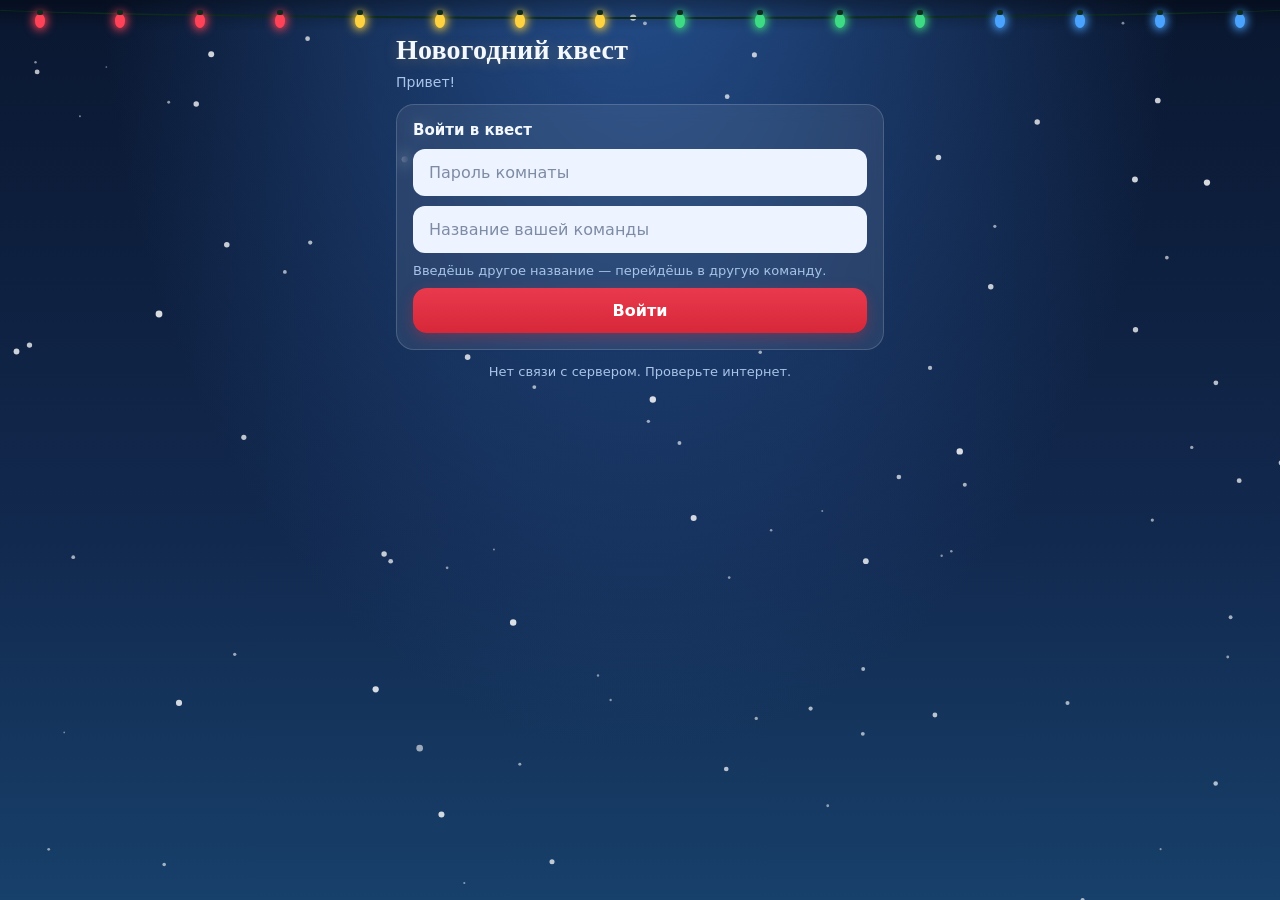
==== commit 2e4158fa: "Update version numbers for CSS and JS files" ====
--- a/index.html
+++ b/index.html
@@ -5,7 +5,7 @@
     <meta name="viewport" content="width=device-width, initial-scale=1.0, maximum-scale=1.0, user-scalable=no, viewport-fit=cover">
     <title>Новогодние квесты</title>
     <script src="https://telegram.org/js/telegram-web-app.js"></script>
-    <link rel="stylesheet" href="/style.css?v=14">
+    <link rel="stylesheet" href="/style.css?v=15">
 </head>
 <body>
     <canvas id="snow"></canvas>
@@ -95,6 +95,8 @@
         </section>
     </main>
 
+    <div id="toast" class="toast hidden"></div>
+
     <div id="modal" class="modal hidden">
         <div class="modal-card">
             <div id="modal-body"></div>
@@ -102,6 +104,6 @@
         </div>
     </div>
 
-    <script type="module" src="/app.js?v=14"></script>
+    <script type="module" src="/app.js?v=15"></script>
 </body>
 </html>
--- a/style.css
+++ b/style.css
@@ -175,9 +175,6 @@
 
 /* Пары */
 .mem-grid { display: grid; grid-template-columns: repeat(4, 1fr); gap: 8px; }
-.mem-card { aspect-ratio: 1; border-radius: 12px; display: flex; align-items: center; justify-content: center; font-size: 30px; cursor: pointer; background: linear-gradient(135deg, #2a5aa0, #17406a); border: 1px solid var(--glass-line); color: transparent; transition: transform .25s, background .2s; }
-.mem-card.open { background: #eef4ff; color: inherit; transform: rotateY(180deg) scaleX(-1); }
-.mem-card.done { background: rgba(61, 220, 132, .25); color: inherit; border-color: var(--c-green); }
 
 /* Пятнашки */
 .slide-grid { display: grid; gap: 6px; max-width: 320px; width: 100%; align-self: center; }
@@ -230,8 +227,7 @@
 
 /* ───── Пары: поле подстраивается под любое число карточек ───── */
 .mem-grid.big { gap: 4px; }
-.mem-grid .mem-card { font-size: var(--fs, 30px); border-radius: 8px; }
-
+.mem-grid 
 /* ───── Огни ёлки (Lights Out) ───── */
 .lights-grid { display: grid; gap: 8px; max-width: 330px; width: 100%; align-self: center; }
 .lamp { aspect-ratio: 1; border-radius: 50%; border: 2px solid rgba(255, 255, 255, .25); background: #1a2a48; cursor: pointer; transition: background .15s, box-shadow .15s; }
@@ -248,3 +244,19 @@
 .qr-grid { display: grid; grid-template-columns: repeat(3, 1fr); gap: 10px; }
 .qr-item { background: #fff; border-radius: 10px; padding: 6px 6px 8px; text-align: center; color: #14213d; }
 .qr-item svg { width: 100%; display: block; }
+
+/* ───── Пары: картинка прячется прозрачностью, а не цветом текста (на Windows цвет её не скрывал/не показывал) ───── */
+.mem-card { aspect-ratio: 1; border-radius: 10px; display: flex; align-items: center; justify-content: center; cursor: pointer; position: relative;
+    background: linear-gradient(135deg, #2a5aa0, #17406a); border: 1px solid var(--glass-line); color: #14213d;
+    font-family: "Apple Color Emoji", "Segoe UI Emoji", "Noto Color Emoji", sans-serif; transition: background .2s, transform .15s; }
+.mem-card::before { content: '❄'; position: absolute; color: rgba(207, 227, 255, .45); font-size: .55em; font-family: sans-serif; }
+.mem-card span { opacity: 0; transition: opacity .15s; line-height: 1; position: relative; }
+.mem-card.open { background: #eef4ff; transform: scale(1.05); }
+.mem-card.done { background: rgba(61, 220, 132, .3); border-color: var(--c-green); }
+.mem-card.open::before, .mem-card.done::before { content: none; }
+.mem-card.open span, .mem-card.done span { opacity: 1; }
+
+/* ───── Подсветка найденного задания и всплывающее сообщение ───── */
+.task-card.flash { animation: flash 1.2s ease-out 2; }
+@keyframes flash { 0% { box-shadow: 0 0 0 0 rgba(255, 210, 63, .9); } 100% { box-shadow: 0 0 0 18px rgba(255, 210, 63, 0); } }
+.toast { position: fixed; left: 16px; right: 16px; bottom: 24px; z-index: 60; max-width: 480px; margin: 0 auto; padding: 14px 16px; border-radius: 14px; background: #1f6b4a; border: 1px solid #3ddc84; color: #fff; font-weight: 700; text-align: center; box-shadow: 0 8px 24px rgba(0, 0, 0, .45); }
